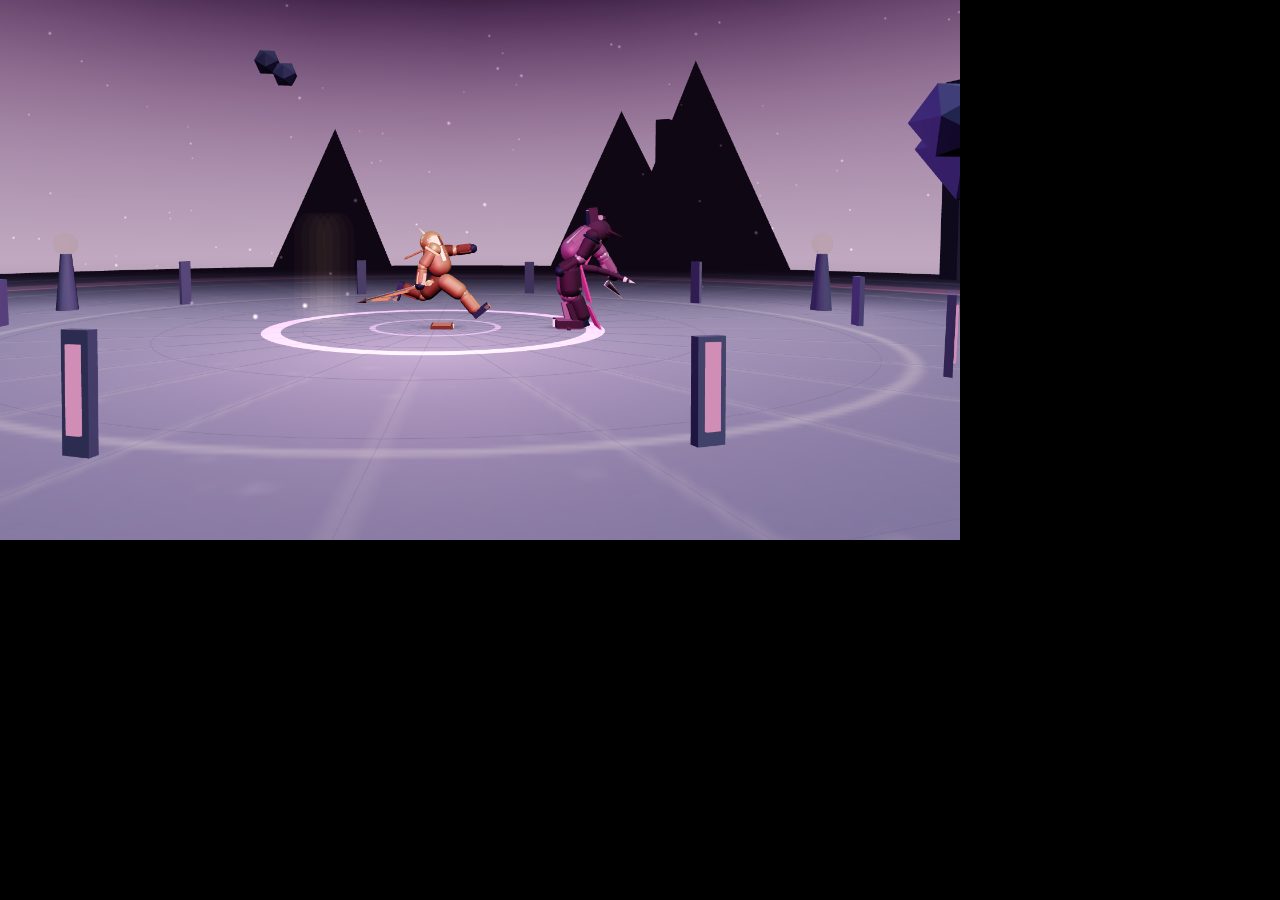
==== src/chronicle_rift/webapp/demo-harness.html @ 098cf86b "v0.11.0 — rebuilt 3D fighters, owner test mode, feedback→owner pipeline, poster home screen, aesthet" ====
<!doctype html>
<html lang="en">
<head>
  <meta charset="utf-8" />
  <title>ChronicleRift — demo harness</title>
  <style>
    html, body { margin: 0; background: #000; overflow: hidden; }
    canvas { display: block; }
    .arena-fx-host { position: absolute; inset: 0; pointer-events: none; overflow: hidden; }
  </style>
</head>
<body>
  <canvas id="arena-canvas"></canvas>
  <div id="arena-fx-host" class="arena-fx-host"></div>
  <script src="./vendor/three.min.js"></script>
  <script src="./arena.js"></script>
  <script>
    /* Dev-only harness: drives the arena engine through a scripted duel so
     * contributors can preview fighters and record demo footage without a
     * Telegram backend. Not referenced by the game itself.
     *
     * Two modes:
     *  - auto (default): the normal requestAnimationFrame loop, for humans.
     *  - manual: window.__step(n) advances the simulation deterministically
     *    and returns a PNG frame — used by tools/capture_demo.py so footage
     *    always runs at true game speed even on slow software renderers.
     */
    const canvas = document.getElementById("arena-canvas");
    const arena = new window.ChronicleArena.Arena({
      canvas,
      onEnd: (outcome) => { window.__ended = outcome; },
      onHud: () => {},
    });
    arena.resize(960, 540);
    window.__arena = arena;
    window.__errors = [];
    window.addEventListener("error", (e) => window.__errors.push(String(e.message)));

    const hero = (element, name) => ({
      name, element, build: "hero", scale: 1, artFacing: 1,
      stats: { hp: 520, damage: 26, speed: 242, atkSpeed: 1.15, range: 106, crit: 0.16, defense: 26 },
    });
    const foe = (name, element, build, scale) => ({
      name, element, build, scale, artFacing: -1,
      stats: { hp: 560, damage: 21, speed: 192, atkSpeed: 0.95, range: 112, crit: 0.08, defense: 20 },
    });
    const sceneFor = (el) => ({ fire: "bg-ember", ice: "bg-frost", arcane: "bg-arcane", shadow: "bg-void", wind: "bg-arcane" }[el] || "bg-ember");
    const heroName = (el) => ({ fire: "Emberblade", ice: "Frostward", wind: "Stormcaller", arcane: "Rift Reader", shadow: "Voidreaper" }[el] || "Riftwalker");

    window.__setup = (heroEl, foeName, foeEl, foeBuild, foeScale) => {
      arena.setScene(sceneFor(foeEl));
      arena.setFighters(hero(heroEl, heroName(heroEl)), foe(foeName, foeEl, foeBuild, foeScale));
      arena.draw();
    };
    window.__setup("fire", "Rift Stalker", "shadow", "beast", 1.22);

    // scripted, cinematic input
    let t = 0;
    const script = (dt) => {
      t += dt;
      const p = arena.player;
      if (!p || arena.over) { arena.input.dx = 0; return; }
      const e = arena.enemy;
      const dist = Math.abs(e.x - p.x);
      arena.input.dx = dist > 160 ? Math.sign(e.x - p.x) * 0.95 : (Math.sin(t * 1.6) > 0 ? 0.45 : -0.45);
      if (Math.sin(t * 5.4) > 0.9) arena.input.attack = true;
      if (Math.sin(t * 2.2) > 0.94) arena.input.abilities[1 + (Math.floor(Math.abs(Math.sin(t * 3.1) * 2)) % 2)] = true;
      if (Math.sin(t * 1.3) > 0.985) arena.input.abilities[0] = true;
    };

    /* ---- auto mode ---- */
    const origUpdate = arena.update.bind(arena);
    arena.update = (dt) => { script(dt); origUpdate(dt); };
    arena.start();

    /* ---- manual mode for deterministic recording ---- */
    window.__pause = () => arena.stop();
    window.__resume = () => arena.start();
    window.__step = (n, dt) => {
      arena.stop();
      for (let i = 0; i < n; i += 1) arena.update(dt || 1 / 60);
      arena.r.render(1 / 30);
      return canvas.toDataURL("image/png");
    };
  </script>
</body>
</html>
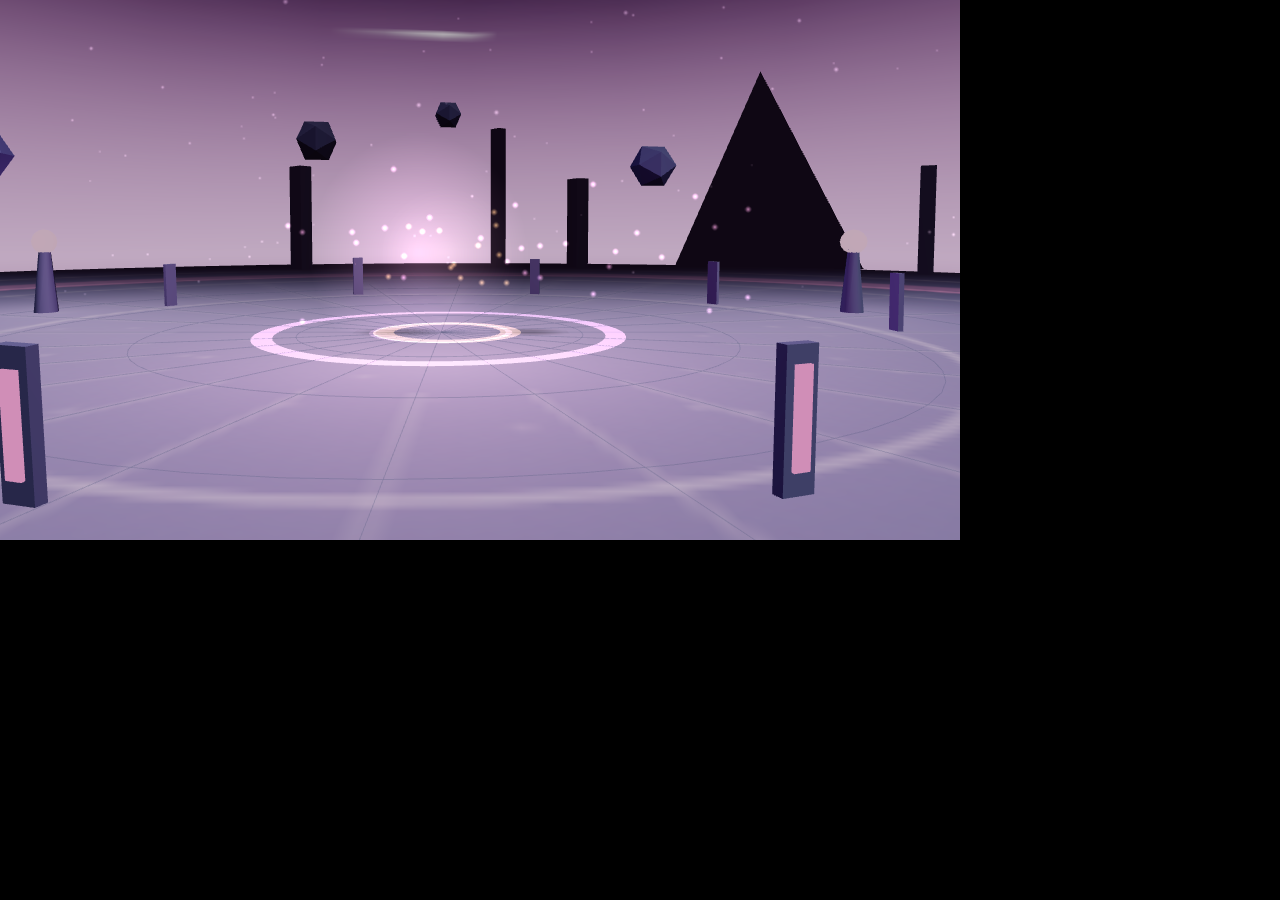
==== commit 4680b3a7: "v0.12.0 — spoken chronicle, graphics safety, fresh key art Black-screen hardening (device-specific W" ====
--- a/src/chronicle_rift/webapp/demo-harness.html
+++ b/src/chronicle_rift/webapp/demo-harness.html
@@ -80,7 +80,8 @@
       arena.stop();
       for (let i = 0; i < n; i += 1) arena.update(dt || 1 / 60);
       arena.r.render(1 / 30);
-      return canvas.toDataURL("image/png");
+      // follow the arena's canvas — the 2D fallback may have swapped the node
+      return arena.canvas.toDataURL("image/png");
     };
   </script>
 </body>
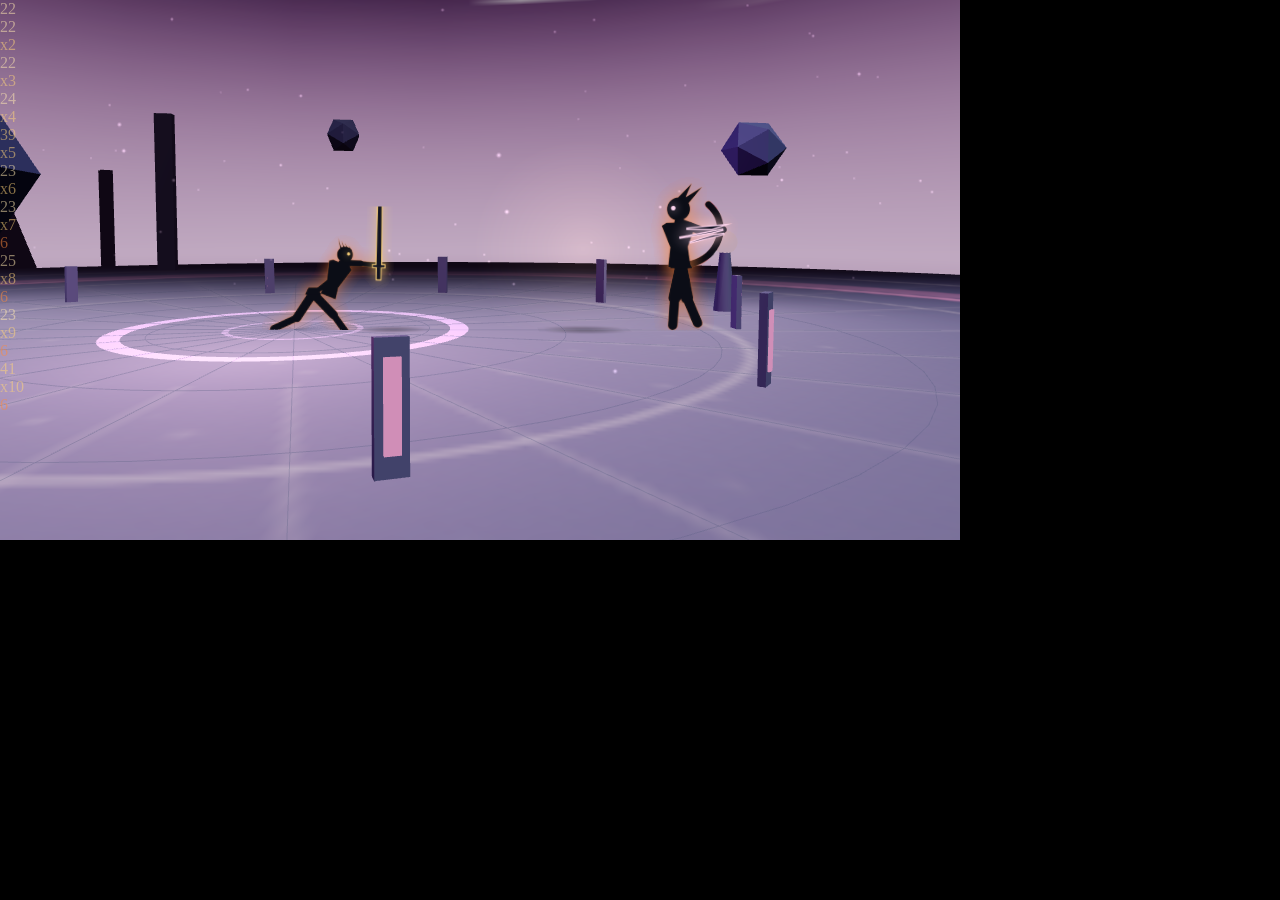
==== commit d23631db: "arena: articulated shadow-style fighters in both renderers - drawBodyFighter: fully articulated body" ====
--- a/src/chronicle_rift/webapp/demo-harness.html
+++ b/src/chronicle_rift/webapp/demo-harness.html
@@ -26,8 +26,10 @@
      *    always runs at true game speed even on slow software renderers.
      */
     const canvas = document.getElementById("arena-canvas");
+    const wantRenderer = new URLSearchParams(window.location.search).get("renderer");
     const arena = new window.ChronicleArena.Arena({
       canvas,
+      rendererPref: wantRenderer || "auto",
       onEnd: (outcome) => { window.__ended = outcome; },
       onHud: () => {},
     });
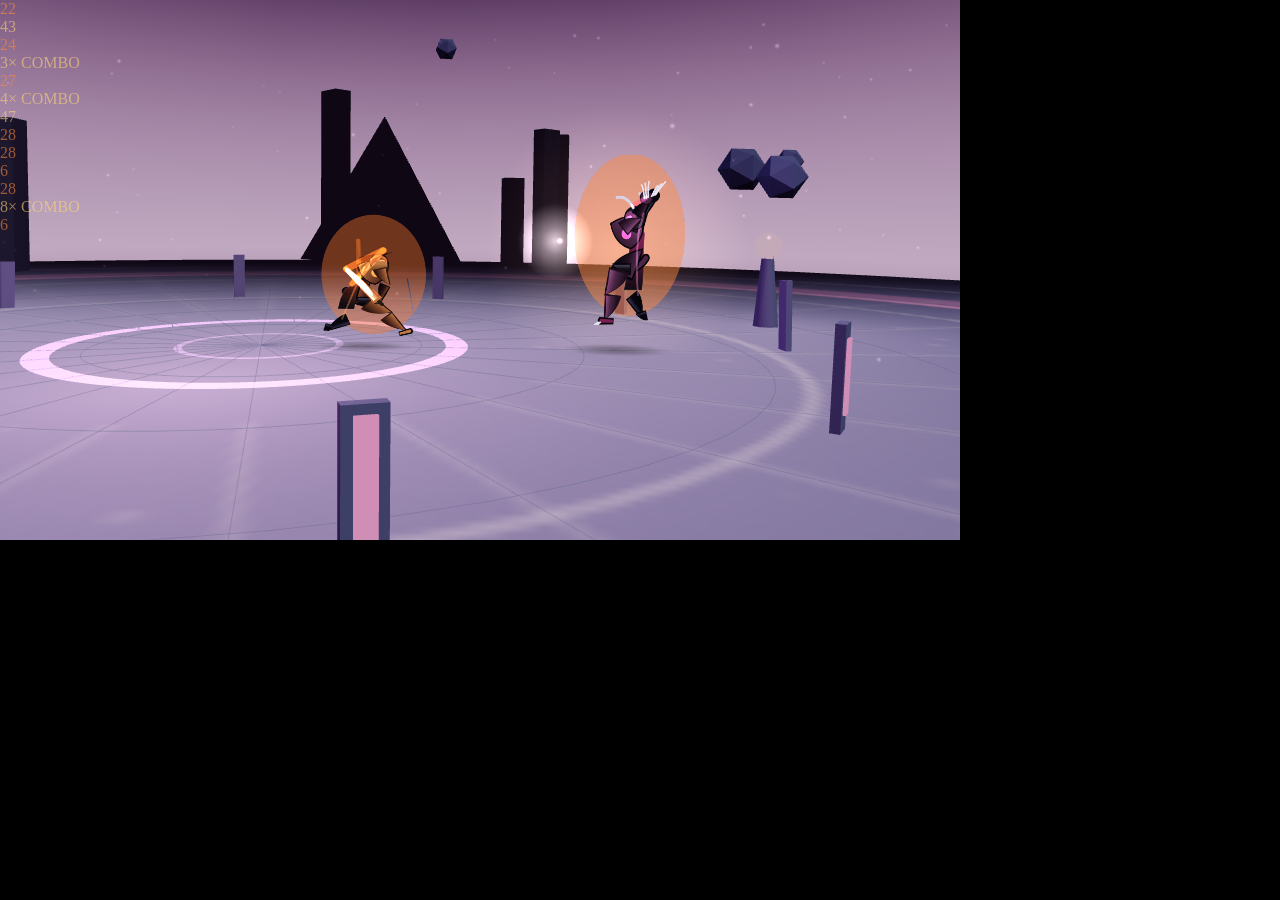
==== commit 06440b90: "docs+media: v0.13.0 README, fresh screenshots & gameplay clip - README: articulated-fighter/weather/" ====
--- a/src/chronicle_rift/webapp/demo-harness.html
+++ b/src/chronicle_rift/webapp/demo-harness.html
@@ -46,11 +46,13 @@
       name, element, build, scale, artFacing: -1,
       stats: { hp: 560, damage: 21, speed: 192, atkSpeed: 0.95, range: 112, crit: 0.08, defense: 20 },
     });
-    const sceneFor = (el) => ({ fire: "bg-ember", ice: "bg-frost", arcane: "bg-arcane", shadow: "bg-void", wind: "bg-arcane" }[el] || "bg-ember");
+    const sceneFor = (el, boss) => boss
+      ? "bg-gate"
+      : ({ fire: "bg-ember", ice: "bg-frost", arcane: "bg-arcane", shadow: "bg-void", wind: "bg-arcane" }[el] || "bg-ember");
     const heroName = (el) => ({ fire: "Emberblade", ice: "Frostward", wind: "Stormcaller", arcane: "Rift Reader", shadow: "Voidreaper" }[el] || "Riftwalker");
 
-    window.__setup = (heroEl, foeName, foeEl, foeBuild, foeScale) => {
-      arena.setScene(sceneFor(foeEl));
+    window.__setup = (heroEl, foeName, foeEl, foeBuild, foeScale, boss) => {
+      arena.setScene(sceneFor(foeEl, !!boss));
       arena.setFighters(hero(heroEl, heroName(heroEl)), foe(foeName, foeEl, foeBuild, foeScale));
       arena.draw();
     };
